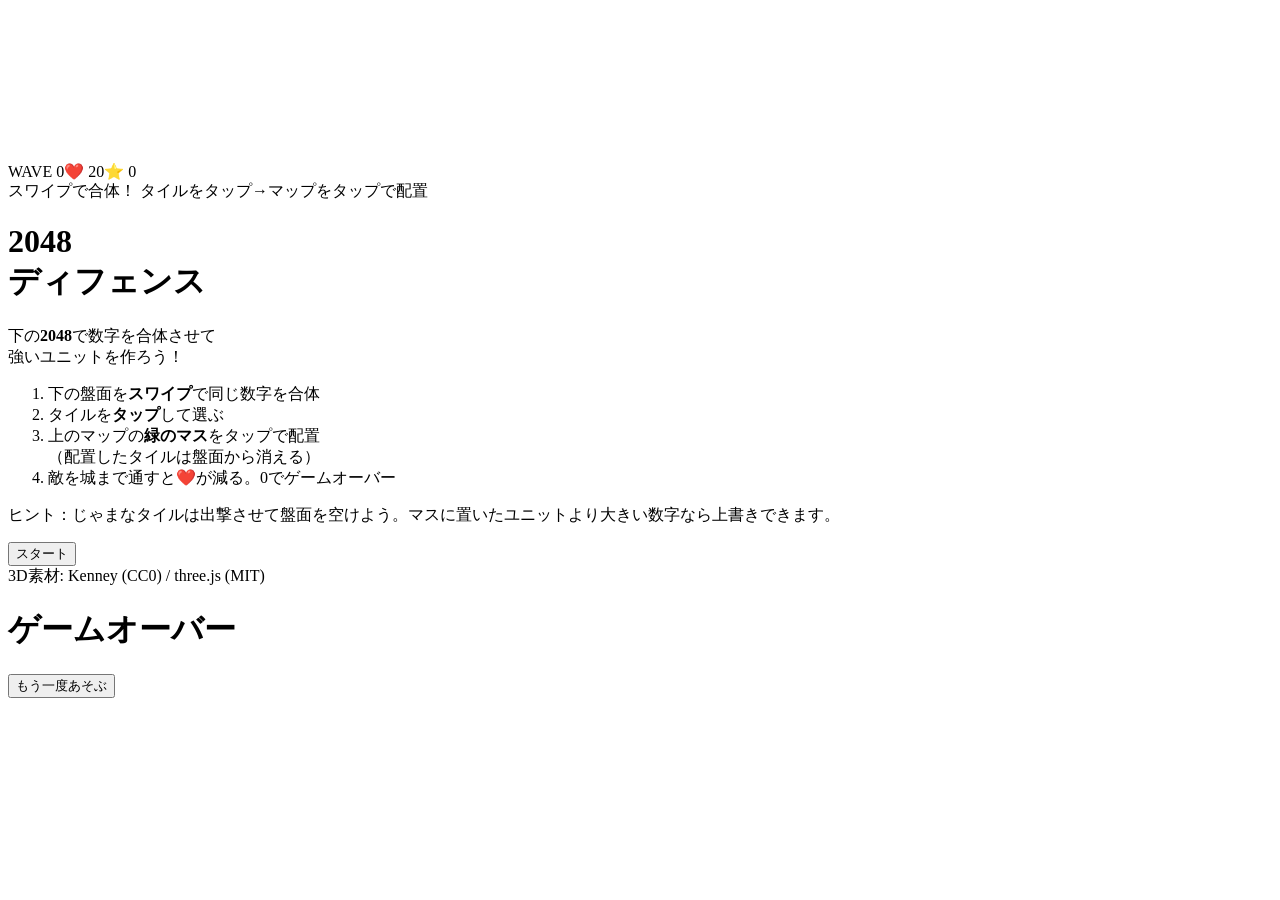
==== game-src/src/index.html @ 8fbfb68e "2048 Defense game" ====
<!DOCTYPE html><html lang="ja"><head><meta charset="utf-8">
<meta name="viewport" content="width=device-width,initial-scale=1,maximum-scale=1,user-scalable=no,viewport-fit=cover">
<meta name="theme-color" content="#1b2433"><title>2048ディフェンス</title><style>/*CSS*/</style></head><body>
<div id="top"><canvas id="c"></canvas>
<div id="hud"><span id="hWave">WAVE 0</span><span id="hHp">❤️ 20</span><span id="hScore">⭐ 0</span></div>
<div id="hNext"></div><div id="msg"></div></div>
<div id="bottom"><div id="info">スワイプで合体！ タイルをタップ→マップをタップで配置</div><div id="board"></div></div>
<div id="start" class="ov"><div class="card"><h1>2048<br>ディフェンス</h1>
<p>下の<b>2048</b>で数字を合体させて<br>強いユニットを作ろう！</p>
<ol><li>下の盤面を<b>スワイプ</b>で同じ数字を合体</li><li>タイルを<b>タップ</b>して選ぶ</li><li>上のマップの<b>緑のマス</b>をタップで配置<br>（配置したタイルは盤面から消える）</li><li>敵を城まで通すと❤️が減る。0でゲームオーバー</li></ol>
<p class="s">ヒント：じゃまなタイルは出撃させて盤面を空けよう。マスに置いたユニットより大きい数字なら上書きできます。</p>
<button id="bStart">スタート</button><div class="cr">3D素材: Kenney (CC0) / three.js (MIT)</div></div></div>
<div id="over" class="ov hide"><div class="card"><h1>ゲームオーバー</h1><p id="oTxt"></p><button id="bRe">もう一度あそぶ</button></div></div>
<script>/*JS*/</script></body></html>
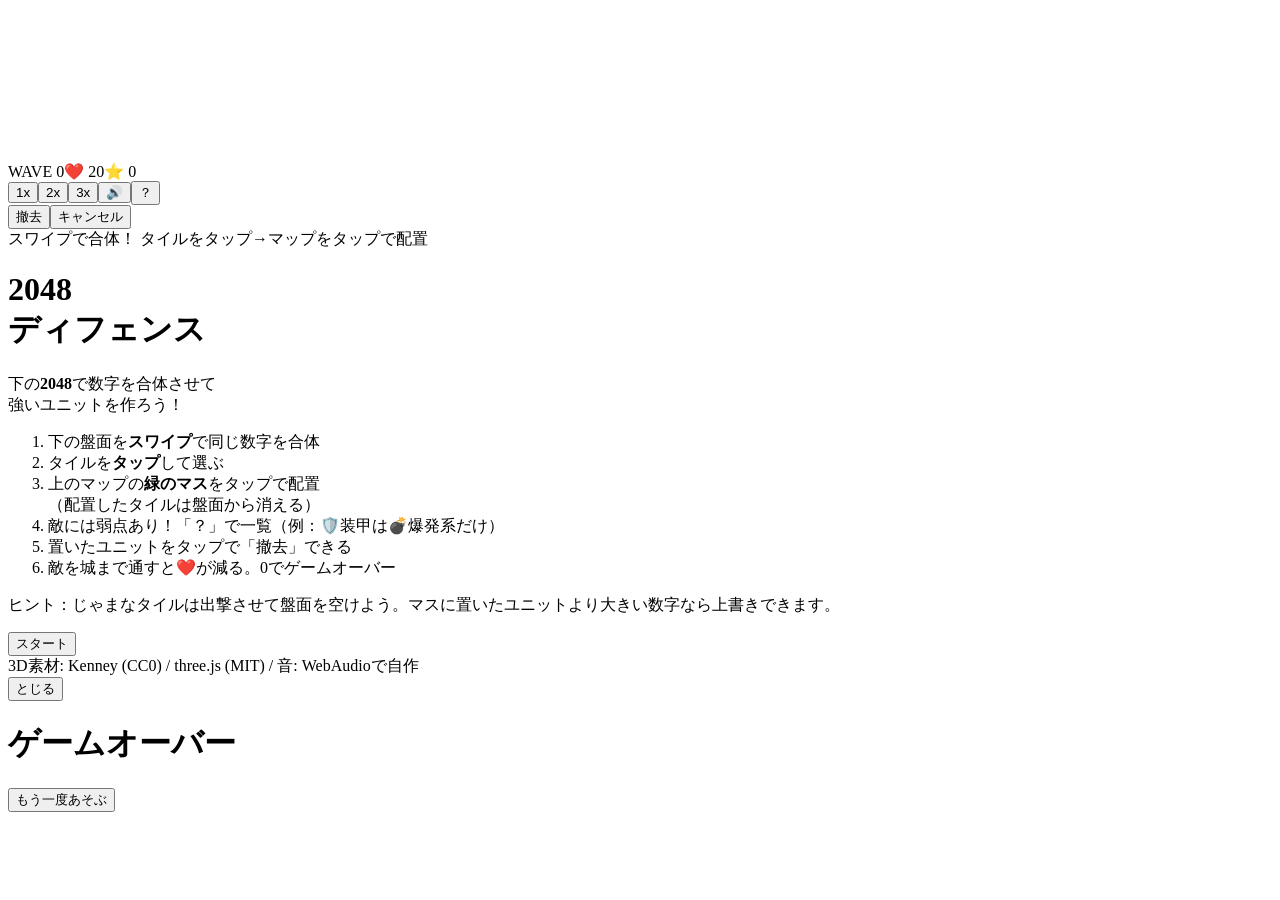
==== commit 0cac8361: "v2: remove menu, enemy types/weaknesses, flyers, audio, speed buttons" ====
--- a/game-src/src/index.html
+++ b/game-src/src/index.html
@@ -3,12 +3,15 @@
 <meta name="theme-color" content="#1b2433"><title>2048ディフェンス</title><style>/*CSS*/</style></head><body>
 <div id="top"><canvas id="c"></canvas>
 <div id="hud"><span id="hWave">WAVE 0</span><span id="hHp">❤️ 20</span><span id="hScore">⭐ 0</span></div>
-<div id="hNext"></div><div id="msg"></div></div>
+<div id="hNext"></div><div id="msg"></div>
+<div id="ctrl"><button class="cb on" data-sp="1">1x</button><button class="cb" data-sp="2">2x</button><button class="cb" data-sp="3">3x</button><button class="cb" id="bMute">🔊</button><button class="cb" id="bLegend">？</button></div>
+<div id="umenu" class="hide"><div id="umTitle"></div><div id="umInfo"></div><button id="umDel">撤去</button><button id="umCancel">キャンセル</button></div></div>
 <div id="bottom"><div id="info">スワイプで合体！ タイルをタップ→マップをタップで配置</div><div id="board"></div></div>
 <div id="start" class="ov"><div class="card"><h1>2048<br>ディフェンス</h1>
 <p>下の<b>2048</b>で数字を合体させて<br>強いユニットを作ろう！</p>
-<ol><li>下の盤面を<b>スワイプ</b>で同じ数字を合体</li><li>タイルを<b>タップ</b>して選ぶ</li><li>上のマップの<b>緑のマス</b>をタップで配置<br>（配置したタイルは盤面から消える）</li><li>敵を城まで通すと❤️が減る。0でゲームオーバー</li></ol>
+<ol><li>下の盤面を<b>スワイプ</b>で同じ数字を合体</li><li>タイルを<b>タップ</b>して選ぶ</li><li>上のマップの<b>緑のマス</b>をタップで配置<br>（配置したタイルは盤面から消える）</li><li>敵には弱点あり！「？」で一覧（例：🛡️装甲は💣爆発系だけ）</li><li>置いたユニットをタップで「撤去」できる</li><li>敵を城まで通すと❤️が減る。0でゲームオーバー</li></ol>
 <p class="s">ヒント：じゃまなタイルは出撃させて盤面を空けよう。マスに置いたユニットより大きい数字なら上書きできます。</p>
-<button id="bStart">スタート</button><div class="cr">3D素材: Kenney (CC0) / three.js (MIT)</div></div></div>
+<button id="bStart">スタート</button><div class="cr">3D素材: Kenney (CC0) / three.js (MIT) / 音: WebAudioで自作</div></div></div>
+<div id="legend" class="ov hide"><div class="card"><div id="lgBody"></div><button id="lgClose">とじる</button></div></div>
 <div id="over" class="ov hide"><div class="card"><h1>ゲームオーバー</h1><p id="oTxt"></p><button id="bRe">もう一度あそぶ</button></div></div>
 <script>/*JS*/</script></body></html>
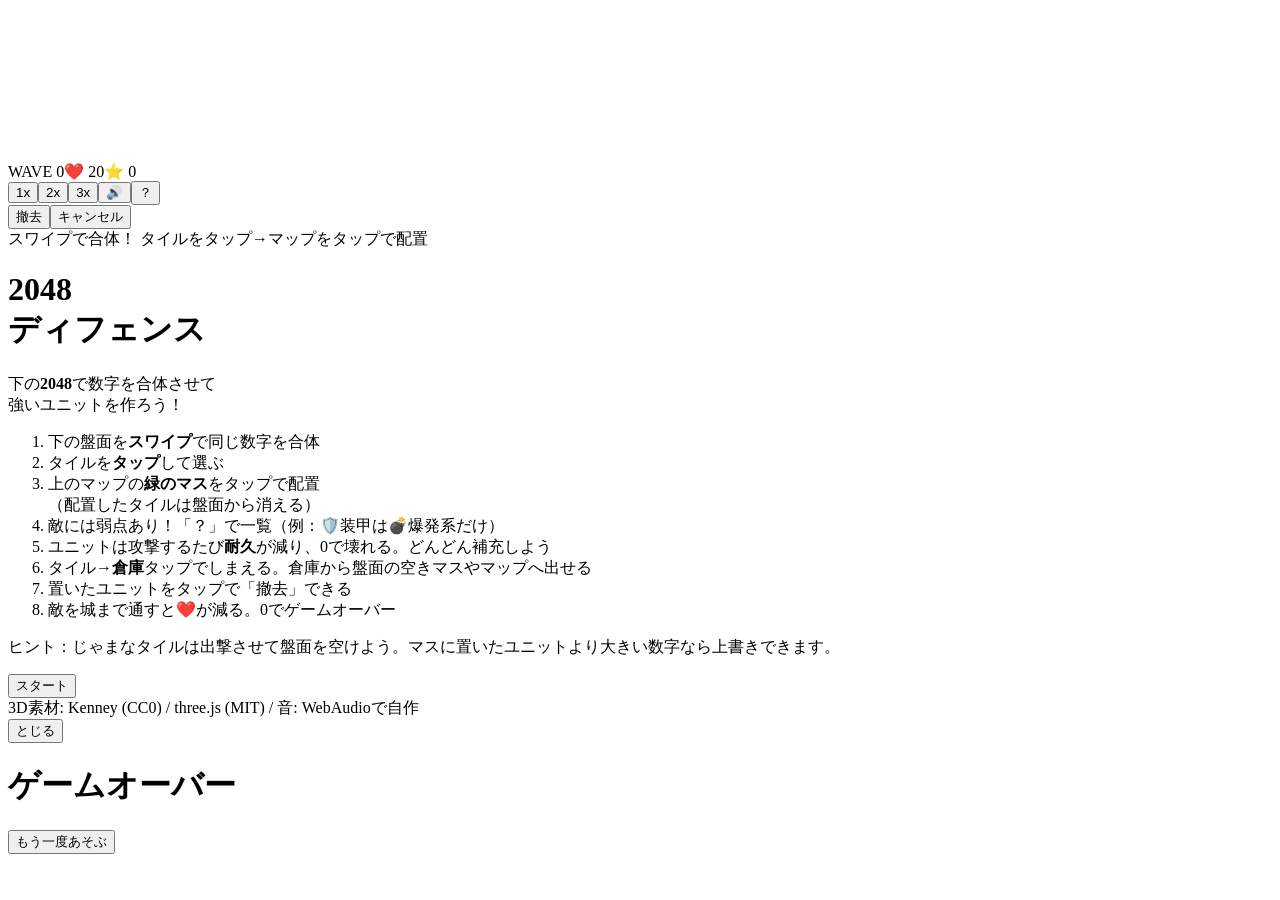
==== commit 07100fd2: "v3: durability, storage, harder waves" ====
--- a/game-src/src/index.html
+++ b/game-src/src/index.html
@@ -6,10 +6,10 @@
 <div id="hNext"></div><div id="msg"></div>
 <div id="ctrl"><button class="cb on" data-sp="1">1x</button><button class="cb" data-sp="2">2x</button><button class="cb" data-sp="3">3x</button><button class="cb" id="bMute">🔊</button><button class="cb" id="bLegend">？</button></div>
 <div id="umenu" class="hide"><div id="umTitle"></div><div id="umInfo"></div><button id="umDel">撤去</button><button id="umCancel">キャンセル</button></div></div>
-<div id="bottom"><div id="info">スワイプで合体！ タイルをタップ→マップをタップで配置</div><div id="board"></div></div>
+<div id="bottom"><div id="info">スワイプで合体！ タイルをタップ→マップをタップで配置</div><div id="store"></div><div id="board"></div></div>
 <div id="start" class="ov"><div class="card"><h1>2048<br>ディフェンス</h1>
 <p>下の<b>2048</b>で数字を合体させて<br>強いユニットを作ろう！</p>
-<ol><li>下の盤面を<b>スワイプ</b>で同じ数字を合体</li><li>タイルを<b>タップ</b>して選ぶ</li><li>上のマップの<b>緑のマス</b>をタップで配置<br>（配置したタイルは盤面から消える）</li><li>敵には弱点あり！「？」で一覧（例：🛡️装甲は💣爆発系だけ）</li><li>置いたユニットをタップで「撤去」できる</li><li>敵を城まで通すと❤️が減る。0でゲームオーバー</li></ol>
+<ol><li>下の盤面を<b>スワイプ</b>で同じ数字を合体</li><li>タイルを<b>タップ</b>して選ぶ</li><li>上のマップの<b>緑のマス</b>をタップで配置<br>（配置したタイルは盤面から消える）</li><li>敵には弱点あり！「？」で一覧（例：🛡️装甲は💣爆発系だけ）</li><li>ユニットは攻撃するたび<b>耐久</b>が減り、0で壊れる。どんどん補充しよう</li><li>タイル→<b>倉庫</b>タップでしまえる。倉庫から盤面の空きマスやマップへ出せる</li><li>置いたユニットをタップで「撤去」できる</li><li>敵を城まで通すと❤️が減る。0でゲームオーバー</li></ol>
 <p class="s">ヒント：じゃまなタイルは出撃させて盤面を空けよう。マスに置いたユニットより大きい数字なら上書きできます。</p>
 <button id="bStart">スタート</button><div class="cr">3D素材: Kenney (CC0) / three.js (MIT) / 音: WebAudioで自作</div></div></div>
 <div id="legend" class="ov hide"><div class="card"><div id="lgBody"></div><button id="lgClose">とじる</button></div></div>
